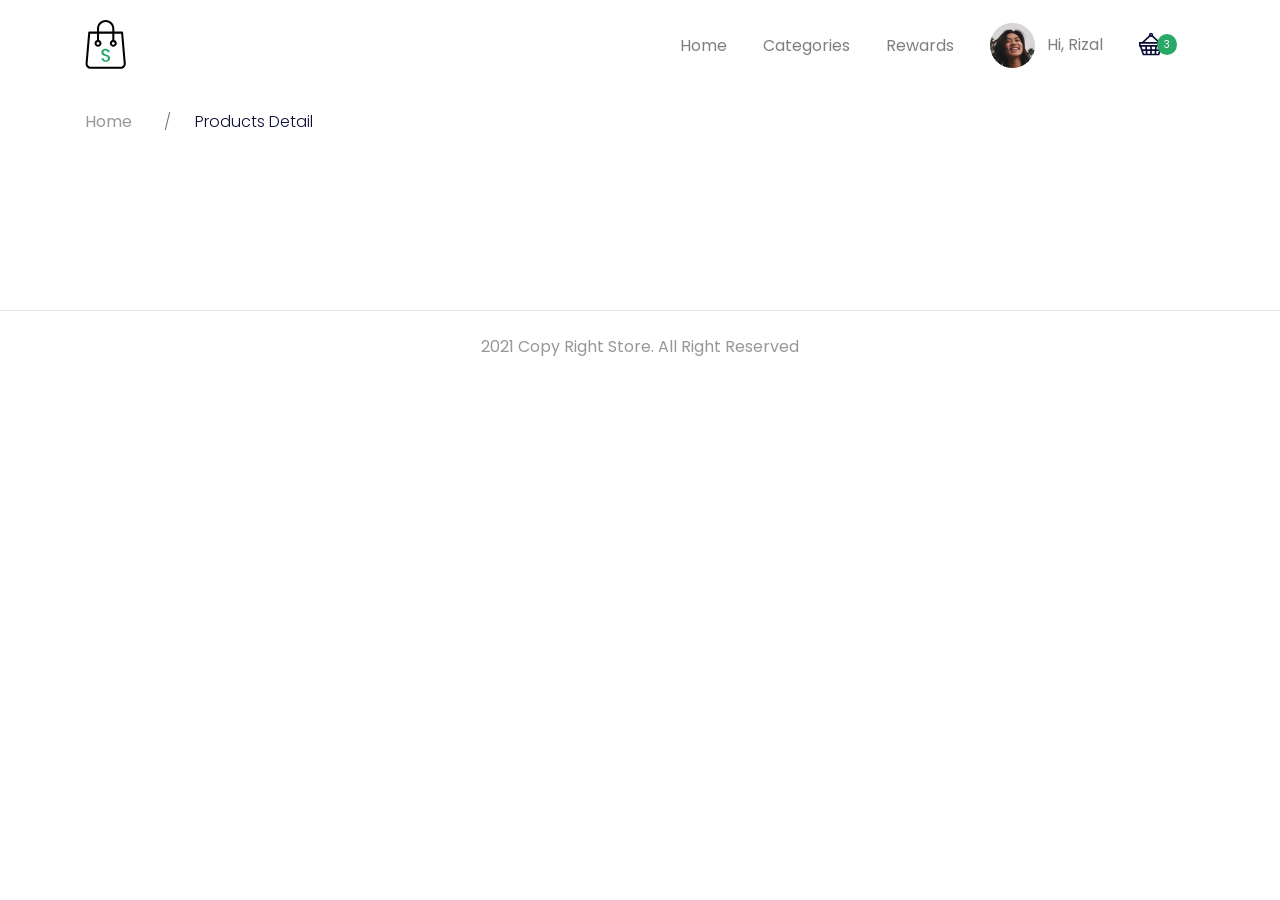
==== cart.html @ 6b9b49f9 "Navigation Bar Cart Item & Section Breadcrumb" ====
<!DOCTYPE html>
<html lang="en">
    <head>
        <meta charset="utf-8" />
        <meta
            name="viewport"
            content="width=device-width, initial-scale=1, shrink-to-fit=no"
        />
        <meta name="description" content="" />
        <meta name="author" content="" />

        <title>Store - Your Best Marketplace</title>

        <link
            href="https://unpkg.com/aos@2.3.1/dist/aos.css"
            rel="stylesheet"
        />
        <link href="style/main.css" rel="stylesheet" />
    </head>

    <body>
        <nav
            class="
                navbar navbar-expand-lg navbar-light navbar-store
                fixed-top
                navbar-fixed-top
            "
            data-aos="fade-down"
        >
            <div class="container">
                <a href="/index.html" class="navbar-brand">
                    <img src="images/logo.svg" alt="logo" />
                </a>
                <button
                    class="navbar-toggler"
                    type="button"
                    data-toggle="collapse"
                    data-target="#navbarResponsive"
                >
                    <span class="navbar-toggler-icon"> </span>
                </button>
                <div class="collapse navbar-collapse" id="navbarResponsive">
                    <ul class="navbar-nav ml-auto">
                        <li class="nav-item">
                            <a href="/index.html" class="nav-link">Home</a>
                        </li>
                        <li class="nav-item">
                            <a href="/categories.html" class="nav-link">
                                Categories
                            </a>
                        </li>
                        <li class="nav-item">
                            <a href="/#" class="nav-link">Rewards</a>
                        </li>
                    </ul>
                    <!-- dekstop menu -->
                    <ul class="navbar-nav d-none d-lg-flex">
                        <li class="nav-item dropdown">
                            <a
                                href="#"
                                class="nav-link"
                                id="navbarDropdown"
                                role="button"
                                data-toggle="dropdown"
                            >
                                <img
                                    src="images/user_pc.png"
                                    alt=""
                                    class="roundd-circle mr-2 profile-picture"
                                />
                                Hi, Rizal
                            </a>
                            <div class="dropdown-menu">
                                <a href="/dashboard.html" class="dropdown-item">
                                    Dashboard
                                </a>
                                <a
                                    href="/dashboard-account.html"
                                    class="dropdown-item"
                                >
                                    Settings
                                </a>
                                <div class="dropdown-divider">
                                    <a href="#" class="dropdown-item"></a>
                                </div>
                            </div>
                        </li>
                        <li class="nav-item">
                            <a href="#" class="nav-link d-inline-block mt-2">
                                <img src="images/icon-cart-filled.svg" alt="" />
                                <div class="card-badge">3</div>
                            </a>
                        </li>
                    </ul>
                    <ul class="navbar-nav d-block d-lg-none">
                        <li class="nav-item">
                            <a href="#" class="nav-link"> Hi, Rizal </a>
                        </li>
                        <li class="nav-item">
                            <a href="#" class="nav-link d-inline-block">
                                Cart
                            </a>
                        </li>
                    </ul>
                </div>
            </div>
        </nav>

        <!-- page content -->
        <div class="page-content page-cart">
            <section
                class="store-breadcrumbs"
                data-aos="fade-down"
                data-aos-delay="100"
            >
                <div class="container">
                    <div class="row">
                        <div class="col-12">
                            <nav>
                                <ol class="breadcrumb">
                                    <li class="breadcrumb-item">
                                        <a href="index.html">Home</a>
                                    </li>
                                    <li class="breadcrumb-item active">
                                        Products Detail
                                    </li>
                                </ol>
                            </nav>
                        </div>
                    </div>
                </div>
            </section>
        </div>

        <footer>
            <div class="container">
                <div class="row">
                    <div class="col-12 text-center">
                        <p class="pt-4 pb-2">
                            2021 Copy Right Store. All Right Reserved
                        </p>
                    </div>
                </div>
            </div>
        </footer>
        <!-- Bootstrap core JavaScript -->
        <script src="/vendor/jquery/jquery.slim.min.js"></script>
        <script src="/vendor/bootstrap/js/bootstrap.bundle.min.js"></script>
        <script src="https://unpkg.com/aos@2.3.1/dist/aos.js"></script>
        <script>
            AOS.init();
        </script>
        <script src="vendor/vue/vue.js"></script>
        <script>
            var galery = new Vue({
                el: '#galery',
                mounted() {
                    AOS.init();
                },
                data: {
                    activePhoto: 0,
                    photos: [
                        {
                            id: 1,
                            url: 'images/products-detail-1.jpg',
                        },
                        {
                            id: 2,
                            url: 'images/products-detail-2.jpg',
                        },
                        {
                            id: 3,
                            url: 'images/products-detail-3.jpg',
                        },
                        {
                            id: 4,
                            url: 'images/products-detail-4.jpg',
                        },
                    ],
                },
                methods: {
                    changeActive(id) {
                        this.activePhoto = id;
                    },
                },
            });
        </script>
        <script src="/script/navbar-scroll.js"></script>
    </body>
</html>
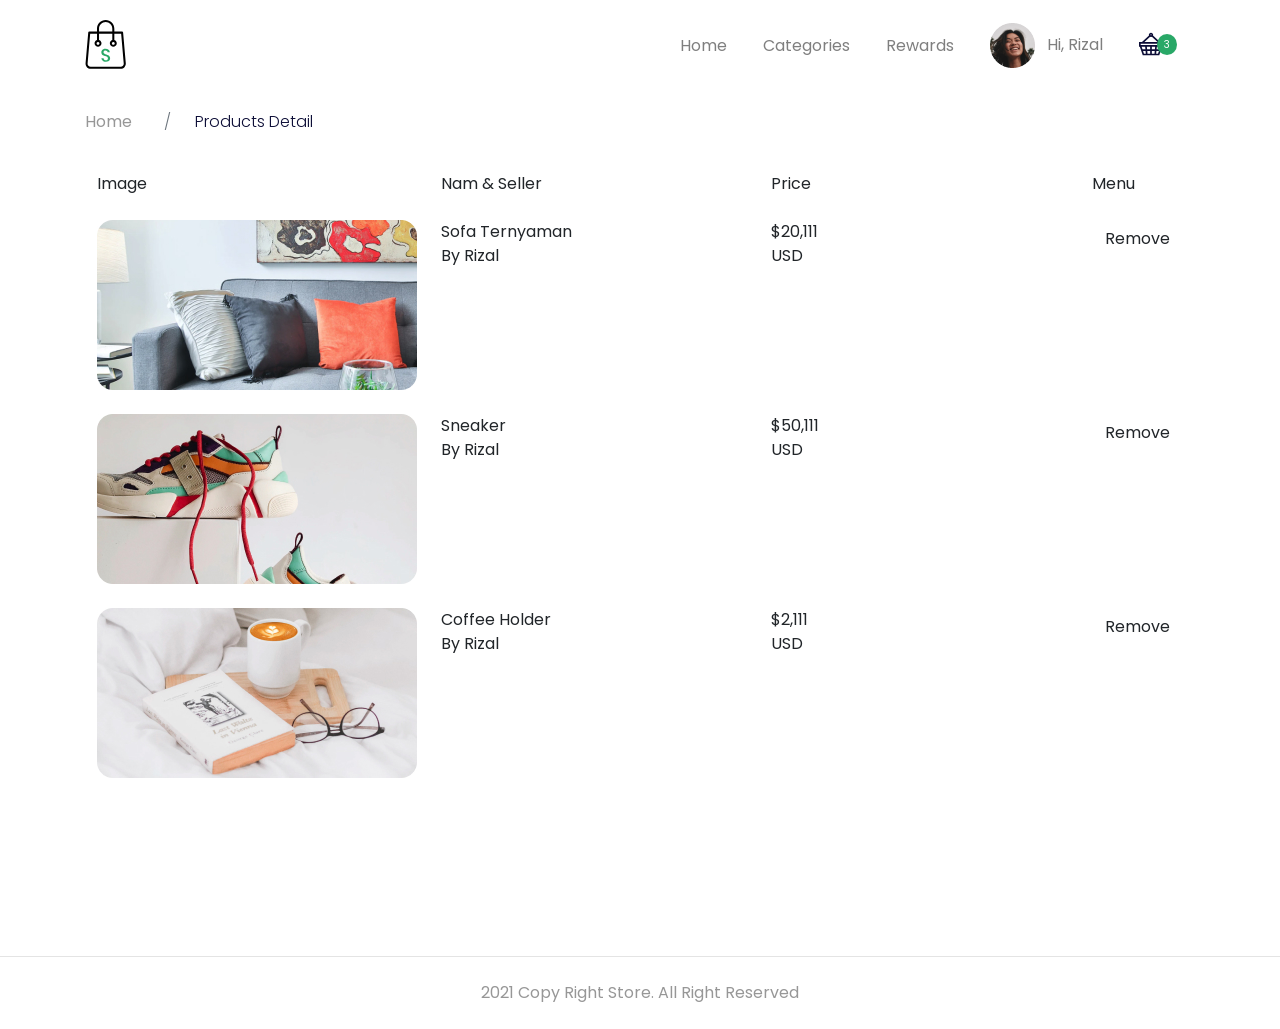
==== commit cf5c64b6: "Section Cart Item Markup" ====
--- a/cart.html
+++ b/cart.html
@@ -126,6 +126,126 @@
                                     </li>
                                 </ol>
                             </nav>
+                        </div>
+                    </div>
+                </div>
+            </section>
+
+            <section class="store-cart">
+                <div class="container">
+                    <div class="row" data-aos="fade-up" data-aos-delay="100">
+                        <div class="col-12 table-responsive">
+                            <table class="table table-borderless table-cart">
+                                <thead>
+                                    <tr>
+                                        <td>Image</td>
+                                        <td>Nam &amp; Seller</td>
+                                        <td>Price</td>
+                                        <td>Menu</td>
+                                    </tr>
+                                </thead>
+                                <tbody>
+                                    <tr>
+                                        <td style="width: 25%">
+                                            <img
+                                                src="images/products-cart-1.jpg"
+                                                alt=""
+                                                class="cart-image"
+                                            />
+                                        </td>
+                                        <td style="width: 35%">
+                                            <div class="product-title">
+                                                Sofa Ternyaman
+                                            </div>
+                                            <div class="product-subtitle">
+                                                By Rizal
+                                            </div>
+                                        </td>
+                                        <td style="width: 35%">
+                                            <div class="product-title">
+                                                $20,111
+                                            </div>
+                                            <div class="product-subtitle">
+                                                USD
+                                            </div>
+                                        </td>
+                                        <td style="width: 20%">
+                                            <a
+                                                href=""
+                                                class="btn btn-remove-cart"
+                                            >
+                                                Remove
+                                            </a>
+                                        </td>
+                                    </tr>
+                                    <tr>
+                                        <td style="width: 25%">
+                                            <img
+                                                src="images/products-cart-2.jpg"
+                                                alt=""
+                                                class="cart-image"
+                                            />
+                                        </td>
+                                        <td style="width: 35%">
+                                            <div class="product-title">
+                                                Sneaker
+                                            </div>
+                                            <div class="product-subtitle">
+                                                By Rizal
+                                            </div>
+                                        </td>
+                                        <td style="width: 35%">
+                                            <div class="product-title">
+                                                $50,111
+                                            </div>
+                                            <div class="product-subtitle">
+                                                USD
+                                            </div>
+                                        </td>
+                                        <td style="width: 20%">
+                                            <a
+                                                href=""
+                                                class="btn btn-remove-cart"
+                                            >
+                                                Remove
+                                            </a>
+                                        </td>
+                                    </tr>
+                                    <tr>
+                                        <td style="width: 25%">
+                                            <img
+                                                src="images/products-cart-3.jpg"
+                                                alt=""
+                                                class="cart-image"
+                                            />
+                                        </td>
+                                        <td style="width: 35%">
+                                            <div class="product-title">
+                                                Coffee Holder
+                                            </div>
+                                            <div class="product-subtitle">
+                                                By Rizal
+                                            </div>
+                                        </td>
+                                        <td style="width: 35%">
+                                            <div class="product-title">
+                                                $2,111
+                                            </div>
+                                            <div class="product-subtitle">
+                                                USD
+                                            </div>
+                                        </td>
+                                        <td style="width: 20%">
+                                            <a
+                                                href=""
+                                                class="btn btn-remove-cart"
+                                            >
+                                                Remove
+                                            </a>
+                                        </td>
+                                    </tr>
+                                </tbody>
+                            </table>
                         </div>
                     </div>
                 </div>
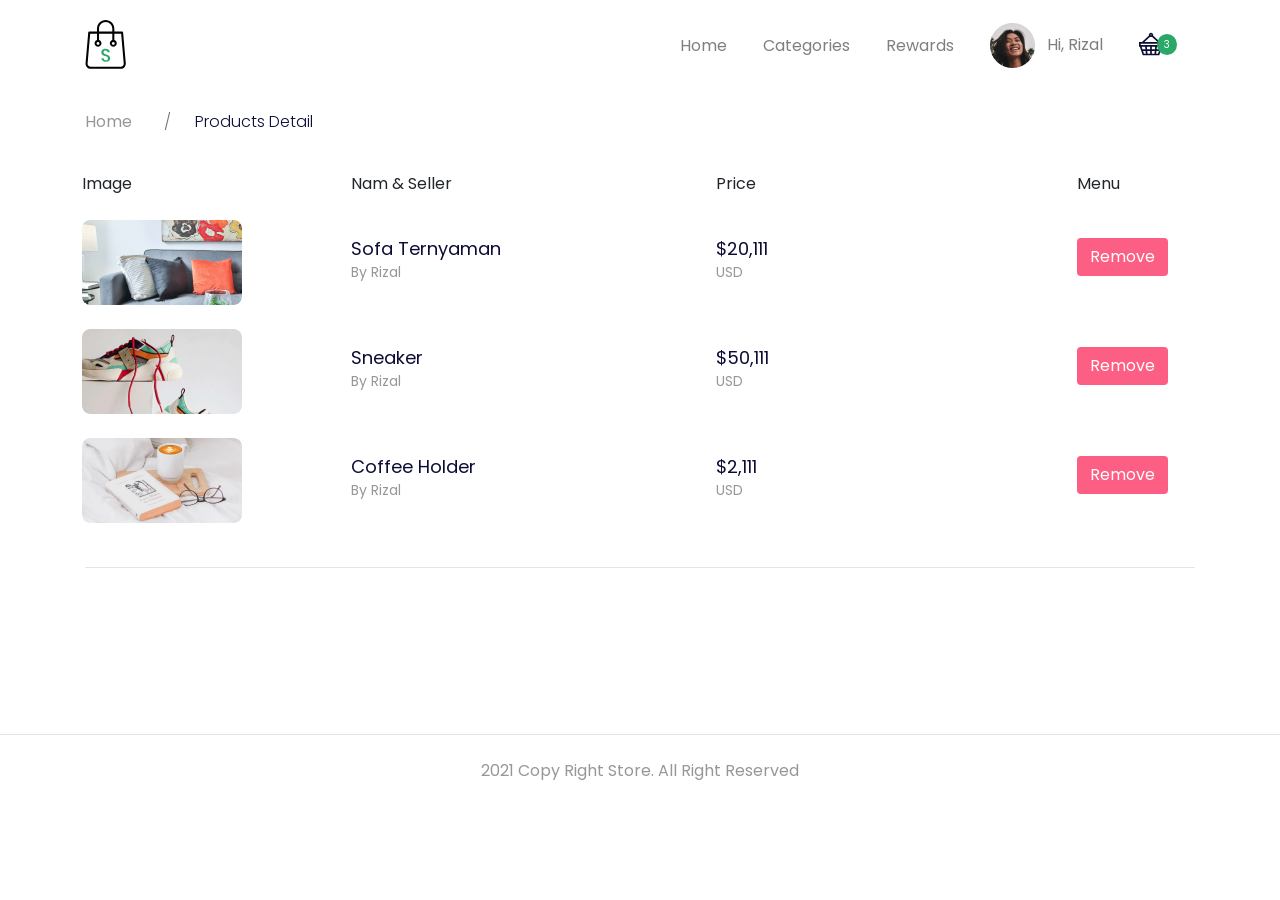
==== commit 30cd15d3: "Section Cart Item Styling" ====
--- a/cart.html
+++ b/cart.html
@@ -246,6 +246,11 @@
                                     </tr>
                                 </tbody>
                             </table>
+                        </div>
+                    </div>
+                    <div class="row" data-aos="fade-up" data-aos-delay="150">
+                        <div class="col-12">
+                            <hr />
                         </div>
                     </div>
                 </div>
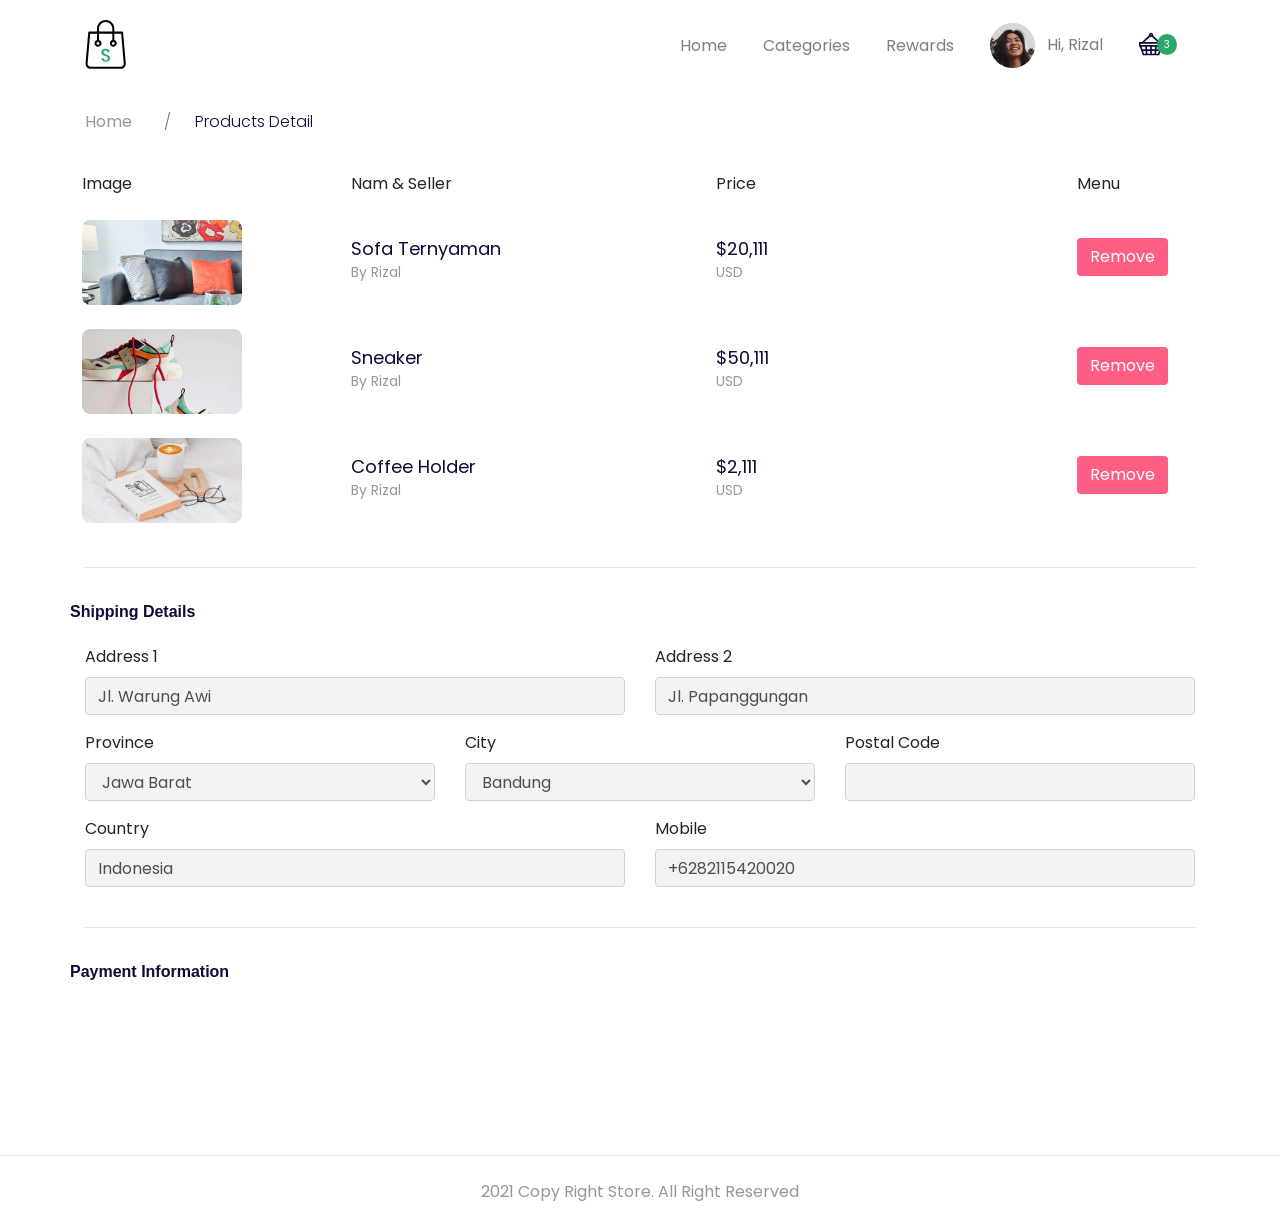
==== commit 31c1168b: "Section Shipping Information Markup" ====
--- a/cart.html
+++ b/cart.html
@@ -251,6 +251,106 @@
                     <div class="row" data-aos="fade-up" data-aos-delay="150">
                         <div class="col-12">
                             <hr />
+                        </div>
+                        <div class="col-h2">
+                            <h2 class="mb-4">Shipping Details</h2>
+                        </div>
+                    </div>
+                    <div
+                        class="row mb-2"
+                        data-aos="fade-up"
+                        data-aos-delay="200"
+                    >
+                        <div class="col-md-6">
+                            <div class="form-group">
+                                <label for="addressOne">Address 1</label>
+                                <input
+                                    type="text"
+                                    class="form-control"
+                                    id="addressOne"
+                                    name="addressOne"
+                                    value="Jl. Warung Awi"
+                                />
+                            </div>
+                        </div>
+                        <div class="col-md-6">
+                            <div class="form-group">
+                                <label for="addressTwo">Address 2</label>
+                                <input
+                                    type="text"
+                                    class="form-control"
+                                    id="addressTwo"
+                                    name="addressTwo"
+                                    value="Jl. Papanggungan"
+                                />
+                            </div>
+                        </div>
+                        <div class="col-md-4">
+                            <div class="form-group">
+                                <label for="Province">Province</label>
+                                <select
+                                    name="province"
+                                    id="province"
+                                    class="form-control"
+                                >
+                                    <option value="jabar">Jawa Barat</option>
+                                </select>
+                            </div>
+                        </div>
+                        <div class="col-md-4">
+                            <div class="form-group">
+                                <label for="city">City</label>
+                                <select
+                                    name="city"
+                                    id="city"
+                                    class="form-control"
+                                >
+                                    <option value="bandung">Bandung</option>
+                                </select>
+                            </div>
+                        </div>
+                        <div class="col-md-4">
+                            <div class="form-group">
+                                <label for="PostalCode">Postal Code</label>
+                                <input
+                                    type="text"
+                                    name="postalCode"
+                                    id="popstalCode"
+                                    class="form-control"
+                                />
+                            </div>
+                        </div>
+                        <div class="col-md-6">
+                            <div class="form-group">
+                                <label for="country">Country</label>
+                                <input
+                                    type="text"
+                                    class="form-control"
+                                    id="country"
+                                    name="country"
+                                    value="Indonesia"
+                                />
+                            </div>
+                        </div>
+                        <div class="col-md-6">
+                            <div class="form-group">
+                                <label for="mobile">Mobile</label>
+                                <input
+                                    type="text"
+                                    class="form-control"
+                                    id="mobile"
+                                    name="mobile"
+                                    value="+6282115420020"
+                                />
+                            </div>
+                        </div>
+                    </div>
+                    <div class="row" data-aos="fade-up" data-aos-delay="150">
+                        <div class="col-12">
+                            <hr />
+                        </div>
+                        <div class="col-h2">
+                            <h2 class="mb-4">Payment Information</h2>
                         </div>
                     </div>
                 </div>
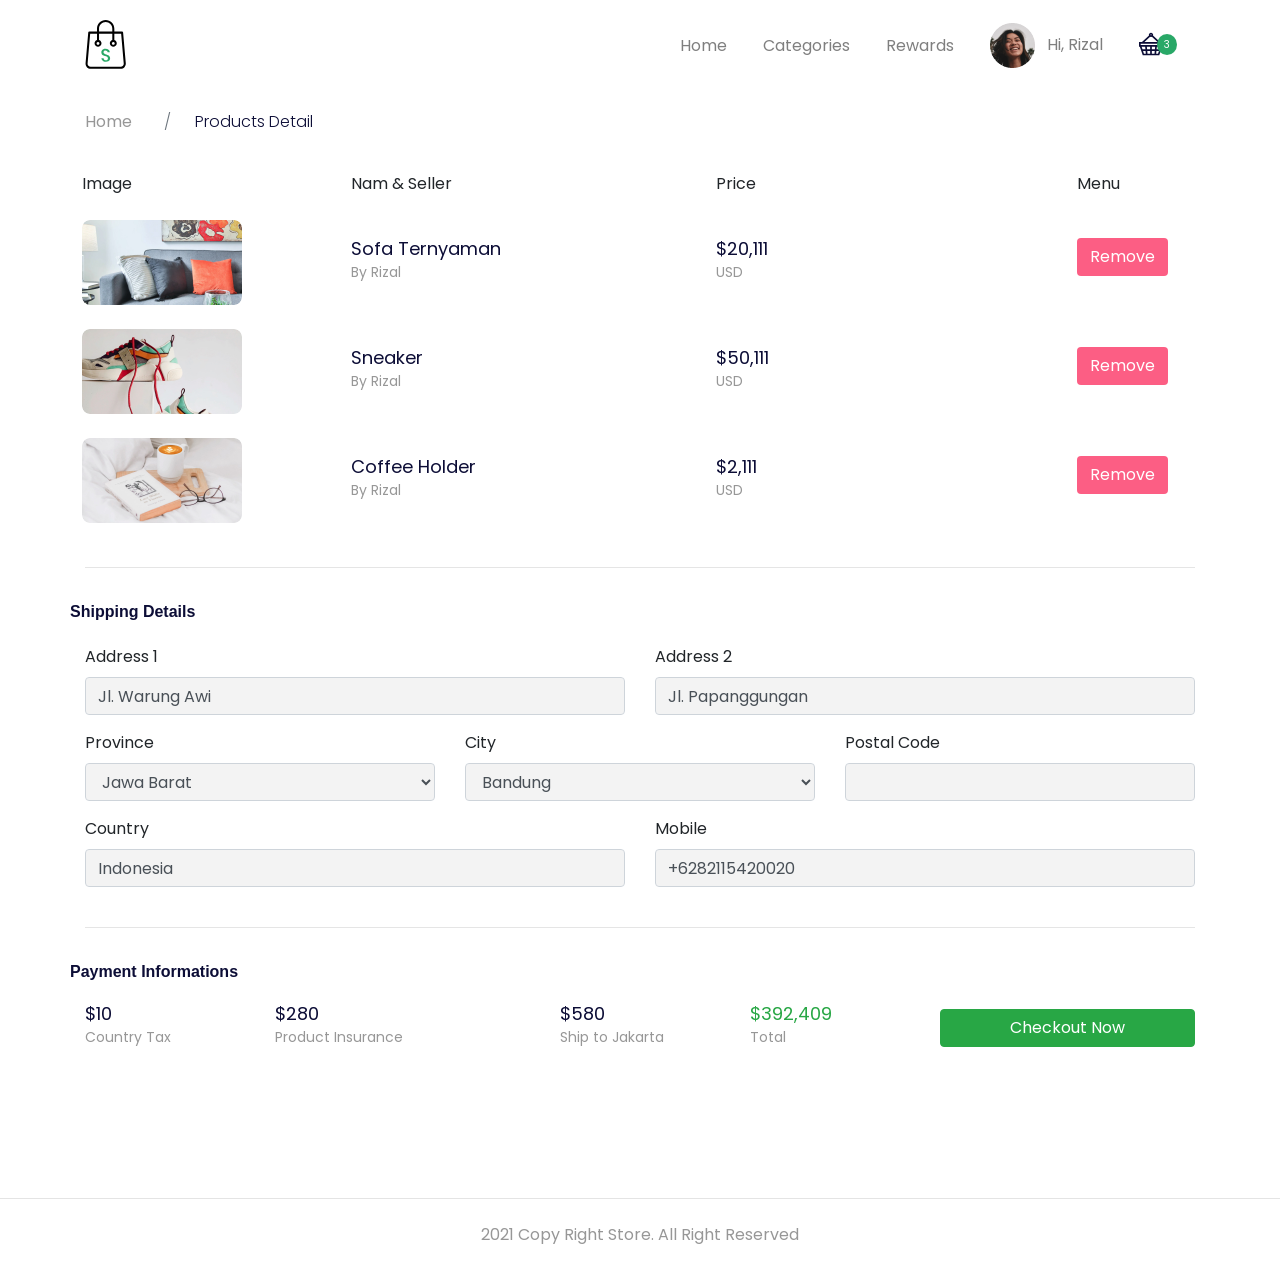
==== commit 8b9bfab7: "Section Payment Information Markup" ====
--- a/cart.html
+++ b/cart.html
@@ -350,7 +350,36 @@
                             <hr />
                         </div>
                         <div class="col-h2">
-                            <h2 class="mb-4">Payment Information</h2>
+                            <h2 class="mb-1">Payment Informations</h2>
+                        </div>
+                    </div>
+                    <div class="row" data-aos="fade-up" data-aos-delay="200">
+                        <div class="col-4 col-md-2">
+                            <div class="product-title">$10</div>
+                            <div class="product-subtitle">Country Tax</div>
+                        </div>
+                        <div class="col-4 col-md-3">
+                            <div class="product-title">$280</div>
+                            <div class="product-subtitle">
+                                Product Insurance
+                            </div>
+                        </div>
+                        <div class="col-4 col-md-2">
+                            <div class="product-title">$580</div>
+                            <div class="product-subtitle">Ship to Jakarta</div>
+                        </div>
+                        <div class="col-4 col-md-2">
+                            <div class="product-title text-success">
+                                $392,409
+                            </div>
+                            <div class="product-subtitle">Total</div>
+                        </div>
+                        <div class="col-8 col-md-3">
+                            <a
+                                href=""
+                                class="btn btn-success mt-4 px-4 btn-block"
+                                >Checkout Now
+                            </a>
                         </div>
                     </div>
                 </div>
@@ -375,41 +404,6 @@
         <script>
             AOS.init();
         </script>
-        <script src="vendor/vue/vue.js"></script>
-        <script>
-            var galery = new Vue({
-                el: '#galery',
-                mounted() {
-                    AOS.init();
-                },
-                data: {
-                    activePhoto: 0,
-                    photos: [
-                        {
-                            id: 1,
-                            url: 'images/products-detail-1.jpg',
-                        },
-                        {
-                            id: 2,
-                            url: 'images/products-detail-2.jpg',
-                        },
-                        {
-                            id: 3,
-                            url: 'images/products-detail-3.jpg',
-                        },
-                        {
-                            id: 4,
-                            url: 'images/products-detail-4.jpg',
-                        },
-                    ],
-                },
-                methods: {
-                    changeActive(id) {
-                        this.activePhoto = id;
-                    },
-                },
-            });
-        </script>
         <script src="/script/navbar-scroll.js"></script>
     </body>
 </html>
